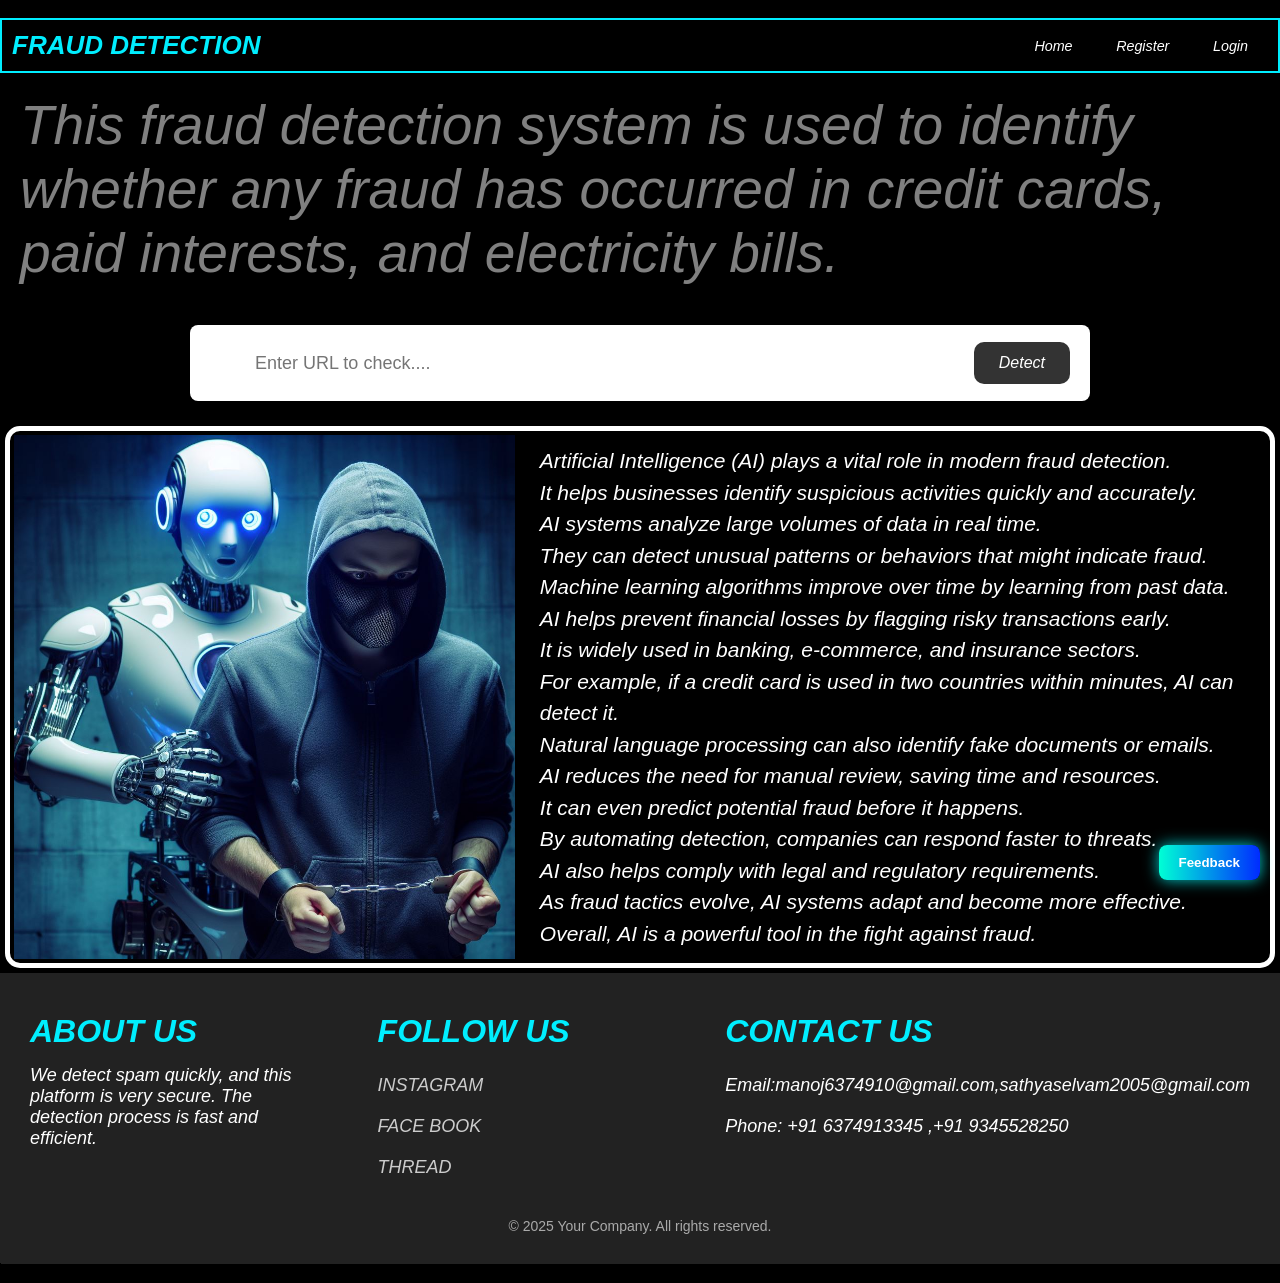
==== templates/index.html @ 7db29c96 "Add files via upload" ====
<html>
<script>
  let sessionExpired = false;

  window.addEventListener("load", () => {
  setTimeout(() => {
    sessionExpired = true;
    fetch("/check_session")
      .then(res => {
        if (res.status === 401) {
          window.location.replace("/login");
        }
      });
  }, 180000);
});

  // 🔙 Back arrow handle
  window.onpopstate = function () {
    if (sessionExpired) {
      window.location.replace("/login");
    }
  };
</script>





    <title>FRAUD DETECT</title>
    <link rel="icon" href="../static/Fraud logo.jpg">
    <link rel="stylesheet" href="../static/style.css">
    <link rel="stylesheet" href="../static/feedback.css">
 </head>
<body>
    <header>
        <h1>FRAUD DETECTION</h1>
        <nav>
            <a href="/home">Home<span></span></a>
            <a href="/register">Register<span></span></a>
            <a href="/login">Login<span></span></a>

        </nav>
    </header>
    <div class="mg">
    <p class="animated-text">This fraud detection system is used to identify whether any fraud has occurred in credit cards, paid interests, and electricity bills.</p>
    </div>
    <div class="Search">
    <link rel="stylesheet" href="../static/style.css">
    <link rel="stylesheet" href="https://unicons.iconscout.com/release/v4.0.0/css/line.css" />
   <form method="POST" action="/detect" class="input-box">
    <i class="uil uil-search"></i>
    <input type="text" name="url" placeholder="Enter URL to check...." required>
    <button type="submit" class="btn">Detect</button>
</form>


</div>







</body>




<link rel="stylesheet" href="../static/Wrap.css">
<div class="Wrap">
  <div class="container">
    <div class="image">
      <img src="../static/FRAUD vs AI.jpeg" alt="Fraud vs AI">
    </div>
    <div class="text">
      <p>
        Artificial Intelligence (AI) plays a vital role in modern fraud detection.<br>
        It helps businesses identify suspicious activities quickly and accurately.<br>
        AI systems analyze large volumes of data in real time.<br>
        They can detect unusual patterns or behaviors that might indicate fraud.<br>
        Machine learning algorithms improve over time by learning from past data.<br>
        AI helps prevent financial losses by flagging risky transactions early.<br>
        It is widely used in banking, e-commerce, and insurance sectors.<br>
        For example, if a credit card is used in two countries within minutes, AI can detect it.<br>
        Natural language processing can also identify fake documents or emails.<br>
        AI reduces the need for manual review, saving time and resources.<br>
        It can even predict potential fraud before it happens.<br>
        By automating detection, companies can respond faster to threats.<br>
        AI also helps comply with legal and regulatory requirements.<br>
        As fraud tactics evolve, AI systems adapt and become more effective.<br>
        Overall, AI is a powerful tool in the fight against fraud.
      </p>
    </div>
  </div>
</div>


 

  <!--Footer-->

  <footer>
    <div class="footer-container">
      <div class="footer-section">
        <h3>ABOUT US</h3>
        <div class="ma">
        <p>We detect spam quickly, and this platform is very secure. The detection process is fast and efficient.</p>
        </div>
      </div>

      <div class="footer-section">
        <h3>FOLLOW US</h3>
        <ul>
          <li><a href="https://www.instagram.com/mr_silent___killer__0/">INSTAGRAM</a></li>
          <li><a href="https://www.facebook.com/profile.php?id=100054181730447">FACE BOOK</a></li>
          <li><a href="https://www.threads.com/@sathya_indra_">THREAD</a></li>
        </ul>
      </div>

      <div class="footer-section">
        <h3>CONTACT US</h3>
        <ul>
          <li>Email:manoj6374910@gmail.com,sathyaselvam2005@gmail.com</li>
          <li>Phone: +91 6374913345 ,+91 9345528250</li>
        </ul>
      </div>
    </div>

  <div class="footer-bottom" style="display:flex; justify-content:center; align-items:center;">
  <span>&copy; 2025 Your Company. All rights reserved.</span>
<button onclick="openModal()" class="feedback-btn" style="outline:none; border:none;">Feedback</button>
</div>

  </footer>





<div id="feedbackModal" class="modal">
  <div class="modal-content">
    <span class="close-btn" onclick="closeModal()">&times;</span>

    <div class="modal-columns">
      <!-- LEFT: FORM -->
      <div class="modal-left">
        <h2>Feedback Form</h2>
        <form id="feedbackForm">
          <input type="text" id="name" placeholder="Enter Your Name" required>
          <input type="email" id="email" placeholder="Enter Your Email" required>
          <textarea id="message" rows="4" placeholder="Write your feedback..." required></textarea>
          <button type="submit">Submit Feedback</button>
        </form>
      </div>

      <!-- RIGHT: RECENT FEEDBACKS -->
      <div class="modal-right">
        <h2>Recent Feedbacks</h2>
        <div id="feedback-list"></div>
      </div>
    </div>
  </div>
</div>





<script>
  const params = new URLSearchParams(window.location.search);
  const popupMessage = params.get('msg');

  if (popupMessage) {
    const popup = document.createElement("div");
    popup.id = "popup";
    popup.textContent = `✅ ${popupMessage}`;
    document.body.appendChild(popup);

    setTimeout(() => popup.classList.remove('hide'), 50);
    setTimeout(() => popup.classList.add('hide'), 3000);

    popup.addEventListener('animationend', () => {
      if (popup.classList.contains('hide')) {
        popup.remove();
      }
    });

    history.replaceState(null, "", window.location.pathname);
  }
</script>

<style>
  #popup {
    position: fixed;
    top: 30px;
    left: 50%;
    transform: translateX(-50%) scale(0.95);
    padding: 15px 30px;
    background: #00ff99;
    color: #000;
    font-family: 'Segoe UI', Tahoma, Geneva, Verdana, sans-serif;
    font-size: 16px;
    border-radius: 10px;
    box-shadow: 0 0 10px #00ff99, 0 0 20px #00ff99, 0 0 30px #00ff99;
    opacity: 0;
    transition: opacity 0.5s ease, transform 0.5s ease;
    z-index: 9999;
    animation: glow-in 0.8s ease forwards;
  }

  @keyframes glow-in {
    0% {
      opacity: 0;
      transform: translateX(-50%) translateY(-20px) scale(0.9);
    }
    100% {
      opacity: 1;
      transform: translateX(-50%) translateY(0) scale(1);
    }
  }

  #popup.hide {
    animation: fade-out 0.5s ease forwards;
  }

  @keyframes fade-out {
    to {
      opacity: 0;
      transform: translateX(-50%) translateY(-20px) scale(0.9);
    }
  }
</style>





<script>

// Open Modal
function openModal() {

    document.getElementById("feedbackModal").style.display = "flex";

    loadFeedbacks();

}

// Close Modal
function closeModal() {

    document.getElementById("feedbackModal").style.display = "none";

}

// Close when clicking outside
window.addEventListener("click", function(e){

    const modal = document.getElementById("feedbackModal");

    if(e.target === modal){

        closeModal();

    }

});

// Form Submit
document.getElementById("feedbackForm").addEventListener("submit", function(e){

    e.preventDefault();

    const name = document.getElementById("name").value.trim();
    const email = document.getElementById("email").value.trim();
    const message = document.getElementById("message").value.trim();

    fetch("/submit_feedback",{

        method:"POST",

        headers:{
            "Content-Type":"application/json"
        },

        body:JSON.stringify({

            name:name,
            email:email,
            message:message

        })

    })

    .then(res=>res.json())

    .then(data=>{

        if(data.status==="success"){

            const p = document.createElement("div");
p.id = "feedbackPopup";
p.textContent = "✅ Feedback Submitted Successfully";
document.body.appendChild(p);
setTimeout(() => p.remove(), 2000);

            document.getElementById("feedbackForm").reset();

            loadFeedbacks();

        }else{

            alert(data.error);

        }

    })

    .catch(err=>{

        console.log(err);

        alert("Server Error");

    });

});

// Load Feedbacks
function loadFeedbacks(){

    fetch("/get_feedbacks")

    .then(res=>res.json())

    .then(data=>{

        const box=document.getElementById("feedback-list");

        box.innerHTML="";

        if(data.length===0){

            box.innerHTML="<p>No Feedback Available</p>";

            return;

        }

        data.forEach(item=>{

            box.innerHTML += `

                <div class="feedback-item">

                    <h3>${item.name}</h3>

                    <small>${item.email}</small>

                    <p>${item.message}</p>

                </div>

            `;

        });

    });

}

</script>

</body>





</html>
---- static/style.css ----
* {
    padding: 3px;
    box-sizing: border-box;
    font-family: 'Poppins', sans-serif;
}

body {
    padding: 1px;
    justify-content: center;
    align-items: center;
    min-height: 100vh;
    background: #000;
}

header {
    display: flex;
    justify-content: space-between;
    align-items: center;
    padding: 10px;
    font-size: small;
    color: #0ef;
    border: 2px solid#0ef;
    font-style: italic;
}

.mg{
  font-style: italic;
}

nav a {
    position: relative;
    font-size: 1.1em;
    color: #fff;
    text-decoration: none;
    padding: 6px 20px;
    transition: .5s;
}

nav a:hover {
    color: #0ef;
}

nav a span {
    position: absolute;
    top: 0;
    left: 0;
    width: 100%;
    height: 100%;
    z-index: -1;
    border-bottom: 2px solid #0ef;
    border-radius: 15px;
    transform: scale(0) translateY(50px);
    opacity: 0;
    transition: .5s;
}

nav a:hover span {
    transform: scale(1) translateY(0);
    opacity: 1;
}



/*POPUP*/
.modal {
  display: none;
  position: fixed;
  z-index: 999;
  left: 0; top: 0;
  width: 100%; height: 100%;
  background-color: rgba(0, 0, 0, 0.6);
  justify-content: center;
  align-items: center;
}

.modal-content {
  background-color: #222;
  padding: 30px;
  border-radius: 10px;
  text-align: center;
  color: #fff;
  box-shadow: 0 0 10px #0ef;
}

.modal-buttons button {
  margin: 10px;
  padding: 10px 20px;
  font-size: 16px;
  background-color: #0ef;
  border: none;
  color: #000;
  border-radius: 5px;
  cursor: pointer;
}

.modal-buttons button:hover {
  background-color: #0cc;
}



/*Logout_animation*/
.logout-btn {
  background-color: transparent;
  border: 2px solid #0ef;
  color: #0ef;
  padding: 10px 25px;
  font-size: 18px;
  border-radius: 5px;
  cursor: pointer;
  transition: 0.4s ease;
  position: relative;
  overflow: hidden;
}

.logout-btn::before {
  content: "";
  position: absolute;
  width: 120%;
  height: 0%;
  top: 50%;
  left: 50%;
  transform: translate(-50%, -50%) rotate(45deg);
  background: #0ef;
  transition: 0.6s ease;
  z-index: -1;
}

.logout-btn:hover::before {
  height: 500%;
}

.logout-btn:hover {
  color: #000;
  font-weight: bold;
  box-shadow: 0 0 20px #0ef;
}



.animated-text {
    color: gray;
    opacity: 0;
    transform: translateY(20px);
    animation: slideFade 5s ease-out forwards;
    margin: 20px;
    font-size: 55px;
}
@keyframes slideFade {
    to {
        opacity: 1;
        transform: translateY(0);
    }
}

input{
    width: 60%;
    padding: 15px;
    border: 5px solid gray;
}






/*Searchbar*/
*{
  margin: 0;
  padding: 0;
  box-sizing: border-box;
  font-family: "Poppins", sans-serif;
}
body {
  min-height: 100vh;
  display: inline;
  align-items: center;
  justify-content: center;

}

.Search {
    display: flex;
    justify-content: center;
    align-items: center;
    padding-top: 20px;
    margin-bottom: 20px;
}


.input-box {
  position: relative;
  height: 76px;
  max-width: 900px;
  width: 100%;
  background: #fff;
  margin: 0 20px;
  border-radius: 8px;
}

.input-box i {
  position: absolute;
  left: 20px;
  top: 50%;
  transform: translateY(-50%);
  font-size: 30px;
  color: #707070;
}

.input-box input {
  height: 100%;
  width: 100%;
  outline: none;
  font-size: 18px;
  font-weight: 400;
  border: none;
  padding: 0 160px 0 65px; /* right padding for button */
  background-color: transparent;
}

.input-box .btn {
  position: absolute;
  top: 50%;
  right: 20px;
  transform: translateY(-50%);
  padding: 12px 25px;
  font-size: 16px;
  font-weight: 400;
  color: #fff;
  border: none;
  border-radius: 10px;
  cursor: pointer;
  background-color: transparent;
  z-index: 0;
  font-style: italic;
}



/* glow styles */
.input-box .btn::after {
  content: "";
  z-index: -1;
  position: absolute;
  width: 100%;
  height: 100%;
  background-color: #333;
  left: 0;
  top: 0;
  border-radius: 10px;
}
.input-box .btn::before {
  content: "";
  background: linear-gradient(
    45deg,
    #FF0000, #FF7300, #FFFB00, #48FF00,
    #00FFD5, #002BFF, #FF00C8, #FF0000
  );
  position: absolute;
  top: -2px;
  left: -2px;
  background-size: 600%;
  z-index: -1;
  width: calc(100% + 4px);
  height:  calc(100% + 4px);
  filter: blur(8px);
  animation: glowing 20s linear infinite;
  transition: opacity .3s ease-in-out;
  border-radius: 10px;
  opacity: 0;
}
.input-box .btn:hover::before {
  opacity: 1;
}
.input-box .btn:active:after {
  background: transparent;
}
.input-box .btn:active {
  color: #000;
  font-weight: bold;
}

@keyframes glowing {
  0% {background-position: 0 0;}
  50% {background-position: 400% 0;}
  100% {background-position: 0 0;}
}


.btn:hover::before {
  opacity: 1;
}

.btn:active:after {
  background: transparent;
}

.btn:active {
  color: #000;
  font-weight: bold;
}







.wrap{
  padding: 5px;
}

.container {
  display: flex;
  border: 5px solid white;
  border-radius: 15px;
  padding: 4px;
  align-items:stretch;
  gap: 15px;
}


.image {
  flex: 1;
  max-width: 40%;
  height: auto;
}

.image img {
  width: 100%;
  height: 100%;
  object-fit: cover;
  display: block;
}

.text {
  flex: 1;
  font-size: 21px;
  line-height: 1.5;
  color: white;
  display: flex;
  align-items: center;
  padding: 10px;
  font-style: italic;
}






/*FOOTER*/
    * {
      box-sizing: border-box;
      margin: 0;
      padding: 0;
    }

    body {
      font-family: Arial, sans-serif;
    }

    footer {
      background-color: #222;
      color: white;
      padding: 30px 20px;
    }

    .footer-container {
      display: flex;
      flex-wrap: wrap;
      justify-content: space-between;
      margin: 0 auto;
      font-style: italic;
    }

    .footer-section {
      flex: 1 1 200px;
      margin: 10px;
    }

    .footer-section h3{
      margin-bottom: 15px;
      color: #0ef;
      font-size: xx-large;
    }

    .ma{
      font-size: large;
      padding-right: 50px;
    }

    .footer-section ul {
      list-style: none;
    }

    .footer-section ul li {
      margin-bottom: 10px;
      font-size: large;
      padding-top: 10px;
    }

    .footer-section ul li a {
      text-decoration: none;
      color: #ccc;
    }

    .footer-section ul li a:hover {
      color: white;
    }

    .footer-bottom {
      text-align: center;
      margin-top: 20px;
      font-size: 14px;
      color: #aaa;
    }

    @media (max-width: 768px) {
      .footer-container {
        flex-direction: column;
        align-items: center;
      }
    }

/*Feedback BTN*/
.feedback-btn {
  position: fixed;
  bottom: 20px;
  right: 20px;
  padding: 10px 20px;
  background: linear-gradient(90deg,#00FFD5, #002BFF, #FF00C8, #FF0000);
  background-size: 300% 300%;
  background-repeat: no-repeat;
  color: white;
  border-radius: 8px;
  text-decoration: none;
  font-weight: bold;
  transition: 0.4s ease;
  animation: feedbackGlow 5s ease-in-out infinite;
  box-shadow: 0 0 15px rgba(0,255,255,0.8);
  display: flex;
  align-items: center;
  justify-content: center;
  z-index: 9999;
}

.feedback-btn:hover {
  transform: scale(1.1);
  box-shadow: 0 0 25px rgba(255,0,255,0.9);
}

@keyframes feedbackGlow {
  0% { background-position: 0% 50%; }
  50% { background-position: 100% 50%; }
  100% { background-position: 0% 50%; }
}
---- static/feedback.css ----
*{
    margin:0;
    padding:0;
    box-sizing:border-box;
    font-family:Arial, Helvetica, sans-serif;
}

/* Modal overlay */
.modal{
    display:none;
    position:fixed;
    top:0; left:0;
    width:100%; height:100%;
    background:rgb(0, 0, 0);
    justify-content:center;
    align-items:center;
    z-index:9999;
}

/* Modal box - wider now for 2 columns */
.modal-content{
    background:#161b22;
    padding:30px;
    border-radius:15px;
    box-shadow:0 0 20px cyan;
    width:750px;
    max-width:92%;
    max-height:85vh;
    overflow-y:auto;
    position:relative;
    color:white;
}

.close-btn{
    position:absolute;
    top:10px; right:15px;
    font-size:24px;
    color:cyan;
    cursor:pointer;
}

/* Two-column layout */
.modal-columns{
    display:flex;
    gap:30px;
    margin-top:10px;
}

.modal-left{
    width:45%;
    border:2px solid cyan;
    border-radius:12px;
    padding:20px;
    box-shadow:0 0 12px cyan;
}

.modal-right{
    width:55%;
}

.modal-left h2,
.modal-right h2{
    color:cyan;
    margin-bottom:20px;
    text-align:center;
}

/* Inputs */
.modal-left input,
.modal-left textarea{
    width:100%;
    padding:12px;
    margin-bottom:15px;
    background:#fafbfc;
    border:1px solid cyan;
    color:rgb(17, 17, 17);
    border-radius:8px;
    outline:none;
    transition: all 0.3s ease;
}

.modal-left textarea{
    resize:none;
}

/* Hover effect on inputs */
.modal-left input:hover,
.modal-left textarea:hover{
    border-color:#ff00ff;
    box-shadow:0 0 8px #ff00ff;
}

/* Focus effect (when typing) */
.modal-left input:focus,
.modal-left textarea:focus{
    border-color:#00ffd5;
    box-shadow:0 0 10px #00ffd5;
}

/* Submit button */
.modal-left button[type="submit"]{
    width:100%;
    padding:12px;
    border:none;
    border-radius:8px;
    background:cyan;
    color:black;
    font-size:16px;
    font-weight:bold;
    cursor:pointer;
    transition:.3s;
}

.modal-left button[type="submit"]:hover{
    background:#ff00ff;
    color:white;
    transform:scale(1.03);
    box-shadow:0 0 12px #ff00ff;
}

/* Recent feedback list */
#feedback-list{
    max-height:400px;
    overflow-y:auto;
}

.feedback-item{
    border:1px solid cyan;
    border-radius:10px;
    padding:15px;
    margin-bottom:15px;
    background:#0d1117;
    transition: all 0.3s ease;
}

/* Hover effect on feedback cards */
.feedback-item:hover{
    border-color:#ff00ff;
    box-shadow:0 0 10px #ff00ff;
    transform:scale(1.02);
}

.feedback-item h3{
    color:cyan;
    margin-bottom:5px;
    text-align:center;
}

.feedback-item p{
    margin-top:10px;
    color:#ddd;
    line-height:1.5;
    text-align:center;
}

.feedback-item small{
    color:#aaa;
    display:block;
    text-align:center;
}

/* Mobile responsive - stack columns */
@media (max-width: 600px){
    .modal-columns{
        flex-direction:column;
    }
    .modal-left, .modal-right{
        width:100%;
    }
}









#feedbackPopup {
    position: fixed;
    top: 30px;
    left: 50%;
    transform: translateX(-50%);
    padding: 15px 30px;
    background: #00ff99;
    color: #000;
    font-weight: bold;
    border-radius: 10px;
    box-shadow: 0 0 15px #00ff99;
    z-index: 99999;
}
---- static/style.css ----
* {
    padding: 3px;
    box-sizing: border-box;
    font-family: 'Poppins', sans-serif;
}

body {
    padding: 1px;
    justify-content: center;
    align-items: center;
    min-height: 100vh;
    background: #000;
}

header {
    display: flex;
    justify-content: space-between;
    align-items: center;
    padding: 10px;
    font-size: small;
    color: #0ef;
    border: 2px solid#0ef;
    font-style: italic;
}

.mg{
  font-style: italic;
}

nav a {
    position: relative;
    font-size: 1.1em;
    color: #fff;
    text-decoration: none;
    padding: 6px 20px;
    transition: .5s;
}

nav a:hover {
    color: #0ef;
}

nav a span {
    position: absolute;
    top: 0;
    left: 0;
    width: 100%;
    height: 100%;
    z-index: -1;
    border-bottom: 2px solid #0ef;
    border-radius: 15px;
    transform: scale(0) translateY(50px);
    opacity: 0;
    transition: .5s;
}

nav a:hover span {
    transform: scale(1) translateY(0);
    opacity: 1;
}



/*POPUP*/
.modal {
  display: none;
  position: fixed;
  z-index: 999;
  left: 0; top: 0;
  width: 100%; height: 100%;
  background-color: rgba(0, 0, 0, 0.6);
  justify-content: center;
  align-items: center;
}

.modal-content {
  background-color: #222;
  padding: 30px;
  border-radius: 10px;
  text-align: center;
  color: #fff;
  box-shadow: 0 0 10px #0ef;
}

.modal-buttons button {
  margin: 10px;
  padding: 10px 20px;
  font-size: 16px;
  background-color: #0ef;
  border: none;
  color: #000;
  border-radius: 5px;
  cursor: pointer;
}

.modal-buttons button:hover {
  background-color: #0cc;
}



/*Logout_animation*/
.logout-btn {
  background-color: transparent;
  border: 2px solid #0ef;
  color: #0ef;
  padding: 10px 25px;
  font-size: 18px;
  border-radius: 5px;
  cursor: pointer;
  transition: 0.4s ease;
  position: relative;
  overflow: hidden;
}

.logout-btn::before {
  content: "";
  position: absolute;
  width: 120%;
  height: 0%;
  top: 50%;
  left: 50%;
  transform: translate(-50%, -50%) rotate(45deg);
  background: #0ef;
  transition: 0.6s ease;
  z-index: -1;
}

.logout-btn:hover::before {
  height: 500%;
}

.logout-btn:hover {
  color: #000;
  font-weight: bold;
  box-shadow: 0 0 20px #0ef;
}



.animated-text {
    color: gray;
    opacity: 0;
    transform: translateY(20px);
    animation: slideFade 5s ease-out forwards;
    margin: 20px;
    font-size: 55px;
}
@keyframes slideFade {
    to {
        opacity: 1;
        transform: translateY(0);
    }
}

input{
    width: 60%;
    padding: 15px;
    border: 5px solid gray;
}






/*Searchbar*/
*{
  margin: 0;
  padding: 0;
  box-sizing: border-box;
  font-family: "Poppins", sans-serif;
}
body {
  min-height: 100vh;
  display: inline;
  align-items: center;
  justify-content: center;

}

.Search {
    display: flex;
    justify-content: center;
    align-items: center;
    padding-top: 20px;
    margin-bottom: 20px;
}


.input-box {
  position: relative;
  height: 76px;
  max-width: 900px;
  width: 100%;
  background: #fff;
  margin: 0 20px;
  border-radius: 8px;
}

.input-box i {
  position: absolute;
  left: 20px;
  top: 50%;
  transform: translateY(-50%);
  font-size: 30px;
  color: #707070;
}

.input-box input {
  height: 100%;
  width: 100%;
  outline: none;
  font-size: 18px;
  font-weight: 400;
  border: none;
  padding: 0 160px 0 65px; /* right padding for button */
  background-color: transparent;
}

.input-box .btn {
  position: absolute;
  top: 50%;
  right: 20px;
  transform: translateY(-50%);
  padding: 12px 25px;
  font-size: 16px;
  font-weight: 400;
  color: #fff;
  border: none;
  border-radius: 10px;
  cursor: pointer;
  background-color: transparent;
  z-index: 0;
  font-style: italic;
}



/* glow styles */
.input-box .btn::after {
  content: "";
  z-index: -1;
  position: absolute;
  width: 100%;
  height: 100%;
  background-color: #333;
  left: 0;
  top: 0;
  border-radius: 10px;
}
.input-box .btn::before {
  content: "";
  background: linear-gradient(
    45deg,
    #FF0000, #FF7300, #FFFB00, #48FF00,
    #00FFD5, #002BFF, #FF00C8, #FF0000
  );
  position: absolute;
  top: -2px;
  left: -2px;
  background-size: 600%;
  z-index: -1;
  width: calc(100% + 4px);
  height:  calc(100% + 4px);
  filter: blur(8px);
  animation: glowing 20s linear infinite;
  transition: opacity .3s ease-in-out;
  border-radius: 10px;
  opacity: 0;
}
.input-box .btn:hover::before {
  opacity: 1;
}
.input-box .btn:active:after {
  background: transparent;
}
.input-box .btn:active {
  color: #000;
  font-weight: bold;
}

@keyframes glowing {
  0% {background-position: 0 0;}
  50% {background-position: 400% 0;}
  100% {background-position: 0 0;}
}


.btn:hover::before {
  opacity: 1;
}

.btn:active:after {
  background: transparent;
}

.btn:active {
  color: #000;
  font-weight: bold;
}







.wrap{
  padding: 5px;
}

.container {
  display: flex;
  border: 5px solid white;
  border-radius: 15px;
  padding: 4px;
  align-items:stretch;
  gap: 15px;
}


.image {
  flex: 1;
  max-width: 40%;
  height: auto;
}

.image img {
  width: 100%;
  height: 100%;
  object-fit: cover;
  display: block;
}

.text {
  flex: 1;
  font-size: 21px;
  line-height: 1.5;
  color: white;
  display: flex;
  align-items: center;
  padding: 10px;
  font-style: italic;
}






/*FOOTER*/
    * {
      box-sizing: border-box;
      margin: 0;
      padding: 0;
    }

    body {
      font-family: Arial, sans-serif;
    }

    footer {
      background-color: #222;
      color: white;
      padding: 30px 20px;
    }

    .footer-container {
      display: flex;
      flex-wrap: wrap;
      justify-content: space-between;
      margin: 0 auto;
      font-style: italic;
    }

    .footer-section {
      flex: 1 1 200px;
      margin: 10px;
    }

    .footer-section h3{
      margin-bottom: 15px;
      color: #0ef;
      font-size: xx-large;
    }

    .ma{
      font-size: large;
      padding-right: 50px;
    }

    .footer-section ul {
      list-style: none;
    }

    .footer-section ul li {
      margin-bottom: 10px;
      font-size: large;
      padding-top: 10px;
    }

    .footer-section ul li a {
      text-decoration: none;
      color: #ccc;
    }

    .footer-section ul li a:hover {
      color: white;
    }

    .footer-bottom {
      text-align: center;
      margin-top: 20px;
      font-size: 14px;
      color: #aaa;
    }

    @media (max-width: 768px) {
      .footer-container {
        flex-direction: column;
        align-items: center;
      }
    }

/*Feedback BTN*/
.feedback-btn {
  position: fixed;
  bottom: 20px;
  right: 20px;
  padding: 10px 20px;
  background: linear-gradient(90deg,#00FFD5, #002BFF, #FF00C8, #FF0000);
  background-size: 300% 300%;
  background-repeat: no-repeat;
  color: white;
  border-radius: 8px;
  text-decoration: none;
  font-weight: bold;
  transition: 0.4s ease;
  animation: feedbackGlow 5s ease-in-out infinite;
  box-shadow: 0 0 15px rgba(0,255,255,0.8);
  display: flex;
  align-items: center;
  justify-content: center;
  z-index: 9999;
}

.feedback-btn:hover {
  transform: scale(1.1);
  box-shadow: 0 0 25px rgba(255,0,255,0.9);
}

@keyframes feedbackGlow {
  0% { background-position: 0% 50%; }
  50% { background-position: 100% 50%; }
  100% { background-position: 0% 50%; }
}
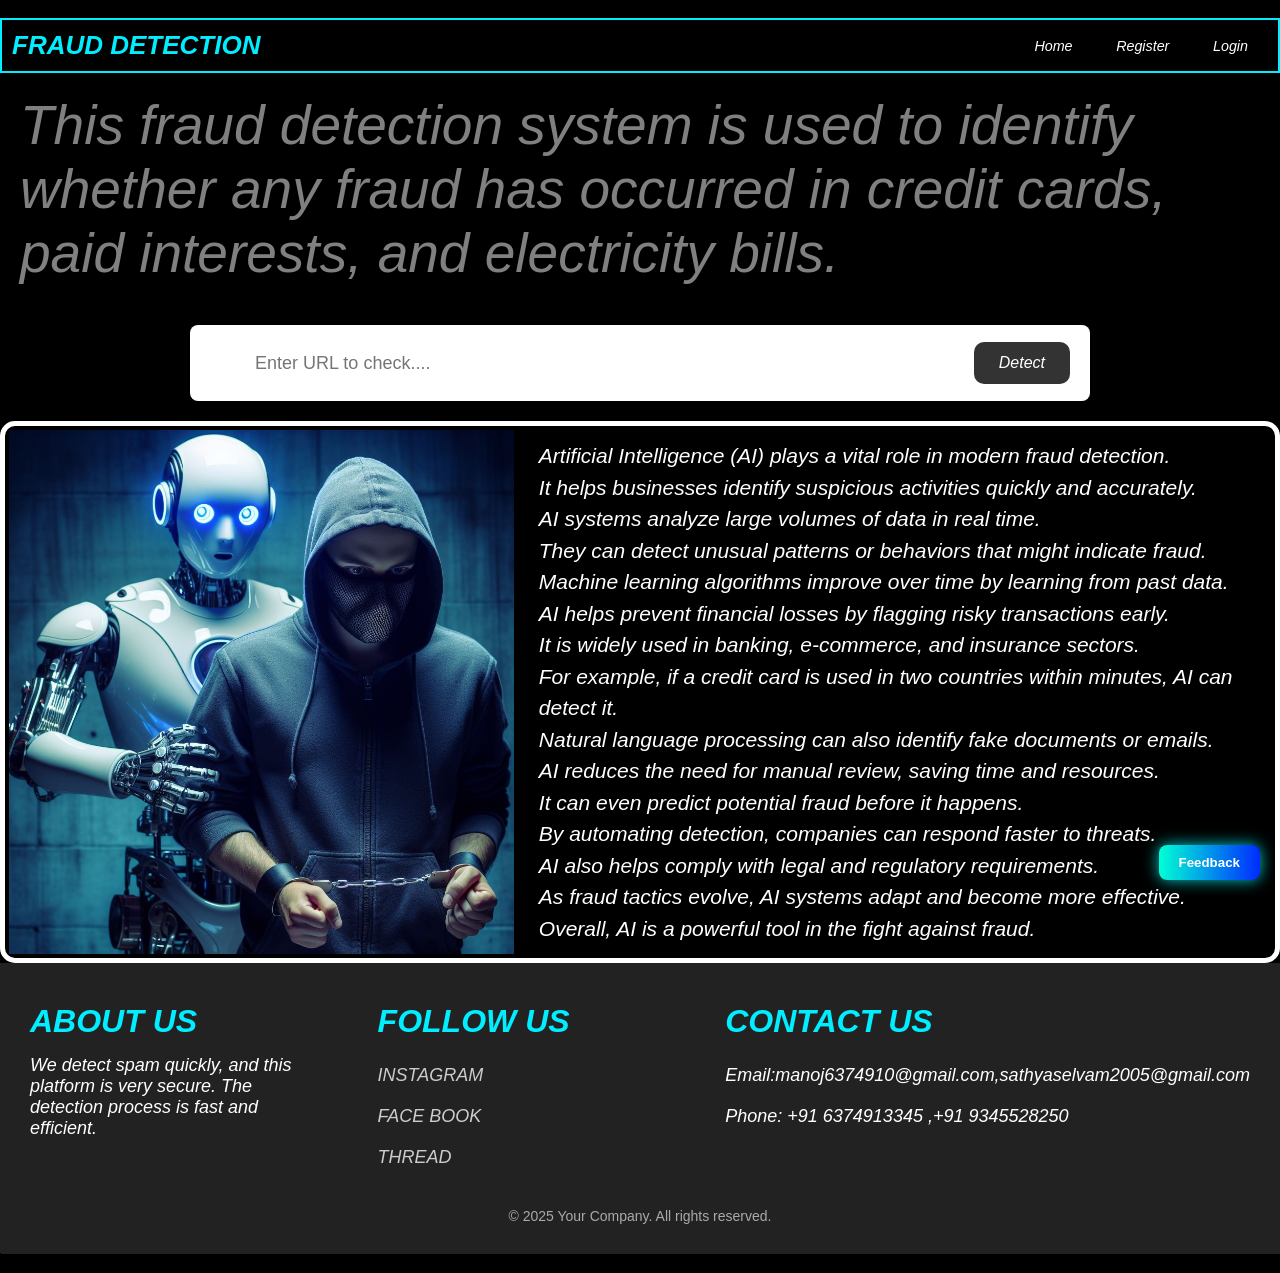
==== commit 93f6157d: "Update index.html" ====
--- a/templates/index.html
+++ b/templates/index.html
@@ -1,111 +1,131 @@
-<html>
-<script>
-  let sessionExpired = false;
-
-  window.addEventListener("load", () => {
-  setTimeout(() => {
-    sessionExpired = true;
-    fetch("/check_session")
-      .then(res => {
-        if (res.status === 401) {
-          window.location.replace("/login");
-        }
-      });
-  }, 180000);
-});
-
-  // 🔙 Back arrow handle
-  window.onpopstate = function () {
-    if (sessionExpired) {
-      window.location.replace("/login");
-    }
-  };
-</script>
-
-
-
-
-
-    <title>FRAUD DETECT</title>
-    <link rel="icon" href="../static/Fraud logo.jpg">
-    <link rel="stylesheet" href="../static/style.css">
-    <link rel="stylesheet" href="../static/feedback.css">
- </head>
+<!DOCTYPE html>
+<html lang="en">
+<head>
+  <meta charset="UTF-8">
+  <title>FRAUD DETECT</title>
+  <link rel="icon" href="../static/Fraud logo.jpg">
+  <link rel="stylesheet" href="../static/style.css">
+  <link rel="stylesheet" href="../static/feedback.css">
+  <link rel="stylesheet" href="../static/Wrap.css">
+  <link rel="stylesheet" href="https://unicons.iconscout.com/release/v4.0.0/css/line.css">
+  
+  <script>
+    setInterval(() => {
+      fetch("/check_session")
+        .then(res => {
+          if (res.status === 401) {
+            window.location.replace("/login");
+          }
+        });
+    }, 5000);
+
+    // 🔙 Back arrow handle
+    window.onpopstate = function () {
+      if (sessionExpired) {
+        window.location.replace("/login");
+      }
+    };
+  </script>
+
+  <style>
+    #popup {
+      position: fixed;
+      top: 30px;
+      left: 50%;
+      transform: translateX(-50%) scale(0.95);
+      padding: 15px 30px;
+      background: #00ff99;
+      color: #000;
+      font-family: 'Segoe UI', Tahoma, Geneva, Verdana, sans-serif;
+      font-size: 16px;
+      border-radius: 10px;
+      box-shadow: 0 0 10px #00ff99, 0 0 20px #00ff99, 0 0 30px #00ff99;
+      opacity: 0;
+      transition: opacity 0.5s ease, transform 0.5s ease;
+      z-index: 9999;
+      animation: glow-in 0.8s ease forwards;
+    }
+
+    @keyframes glow-in {
+      0% {
+        opacity: 0;
+        transform: translateX(-50%) translateY(-20px) scale(0.9);
+      }
+      100% {
+        opacity: 1;
+        transform: translateX(-50%) translateY(0) scale(1);
+      }
+    }
+
+    #popup.hide {
+      animation: fade-out 0.5s ease forwards;
+    }
+
+    @keyframes fade-out {
+      to {
+        opacity: 0;
+        transform: translateX(-50%) translateY(-20px) scale(0.9);
+      }
+    }
+  </style>
+</head>
 <body>
-    <header>
-        <h1>FRAUD DETECTION</h1>
-        <nav>
-            <a href="/home">Home<span></span></a>
-            <a href="/register">Register<span></span></a>
-            <a href="/login">Login<span></span></a>
-
-        </nav>
-    </header>
-    <div class="mg">
+
+  <header>
+    <h1>FRAUD DETECTION</h1>
+    <nav>
+      <a href="/home">Home<span></span></a>
+      <a href="/register">Register<span></span></a>
+      <a href="/login">Login<span></span></a>
+    </nav>
+  </header>
+
+  <div class="mg">
     <p class="animated-text">This fraud detection system is used to identify whether any fraud has occurred in credit cards, paid interests, and electricity bills.</p>
-    </div>
-    <div class="Search">
-    <link rel="stylesheet" href="../static/style.css">
-    <link rel="stylesheet" href="https://unicons.iconscout.com/release/v4.0.0/css/line.css" />
-   <form method="POST" action="/detect" class="input-box">
-    <i class="uil uil-search"></i>
-    <input type="text" name="url" placeholder="Enter URL to check...." required>
-    <button type="submit" class="btn">Detect</button>
-</form>
-
-
-</div>
-
-
-
-
-
-
-
-</body>
-
-
-
-
-<link rel="stylesheet" href="../static/Wrap.css">
-<div class="Wrap">
-  <div class="container">
-    <div class="image">
-      <img src="../static/FRAUD vs AI.jpeg" alt="Fraud vs AI">
-    </div>
-    <div class="text">
-      <p>
-        Artificial Intelligence (AI) plays a vital role in modern fraud detection.<br>
-        It helps businesses identify suspicious activities quickly and accurately.<br>
-        AI systems analyze large volumes of data in real time.<br>
-        They can detect unusual patterns or behaviors that might indicate fraud.<br>
-        Machine learning algorithms improve over time by learning from past data.<br>
-        AI helps prevent financial losses by flagging risky transactions early.<br>
-        It is widely used in banking, e-commerce, and insurance sectors.<br>
-        For example, if a credit card is used in two countries within minutes, AI can detect it.<br>
-        Natural language processing can also identify fake documents or emails.<br>
-        AI reduces the need for manual review, saving time and resources.<br>
-        It can even predict potential fraud before it happens.<br>
-        By automating detection, companies can respond faster to threats.<br>
-        AI also helps comply with legal and regulatory requirements.<br>
-        As fraud tactics evolve, AI systems adapt and become more effective.<br>
-        Overall, AI is a powerful tool in the fight against fraud.
-      </p>
-    </div>
-  </div>
-</div>
-
-
- 
+  </div>
+
+  <div class="Search">
+    <form method="POST" action="/detect" class="input-box">
+      <i class="uil uil-search"></i>
+      <input type="text" name="url" placeholder="Enter URL to check...." required>
+      <button type="submit" class="btn">Detect</button>
+    </form>
+  </div>
+
+  <div class="Wrap">
+    <div class="container">
+      <div class="image">
+        <img src="../static/FRAUD vs AI.jpeg" alt="Fraud vs AI">
+      </div>
+      <div class="text">
+        <p>
+          Artificial Intelligence (AI) plays a vital role in modern fraud detection.<br>
+          It helps businesses identify suspicious activities quickly and accurately.<br>
+          AI systems analyze large volumes of data in real time.<br>
+          They can detect unusual patterns or behaviors that might indicate fraud.<br>
+          Machine learning algorithms improve over time by learning from past data.<br>
+          AI helps prevent financial losses by flagging risky transactions early.<br>
+          It is widely used in banking, e-commerce, and insurance sectors.<br>
+          For example, if a credit card is used in two countries within minutes, AI can detect it.<br>
+          Natural language processing can also identify fake documents or emails.<br>
+          AI reduces the need for manual review, saving time and resources.<br>
+          It can even predict potential fraud before it happens.<br>
+          By automating detection, companies can respond faster to threats.<br>
+          AI also helps comply with legal and regulatory requirements.<br>
+          As fraud tactics evolve, AI systems adapt and become more effective.<br>
+          Overall, AI is a powerful tool in the fight against fraud.
+        </p>
+      </div>
+    </div>
+  </div>
 
   <!--Footer-->
-
   <footer>
     <div class="footer-container">
       <div class="footer-section">
         <h3>ABOUT US</h3>
         <div class="ma">
-        <p>We detect spam quickly, and this platform is very secure. The detection process is fast and efficient.</p>
+          <p>We detect spam quickly, and this platform is very secure. The detection process is fast and efficient.</p>
         </div>
       </div>
 
@@ -127,256 +147,144 @@
       </div>
     </div>
 
-  <div class="footer-bottom" style="display:flex; justify-content:center; align-items:center;">
-  <span>&copy; 2025 Your Company. All rights reserved.</span>
-<button onclick="openModal()" class="feedback-btn" style="outline:none; border:none;">Feedback</button>
-</div>
-
+    <div class="footer-bottom" style="display:flex; justify-content:center; align-items:center;">
+      <span>&copy; 2025 Your Company. All rights reserved.</span>
+      <button onclick="openModal()" class="feedback-btn" style="outline:none; border:none;">Feedback</button>
+    </div>
   </footer>
 
-
-
-
-
-<div id="feedbackModal" class="modal">
-  <div class="modal-content">
-    <span class="close-btn" onclick="closeModal()">&times;</span>
-
-    <div class="modal-columns">
-      <!-- LEFT: FORM -->
-      <div class="modal-left">
-        <h2>Feedback Form</h2>
-        <form id="feedbackForm">
-          <input type="text" id="name" placeholder="Enter Your Name" required>
-          <input type="email" id="email" placeholder="Enter Your Email" required>
-          <textarea id="message" rows="4" placeholder="Write your feedback..." required></textarea>
-          <button type="submit">Submit Feedback</button>
-        </form>
-      </div>
-
-      <!-- RIGHT: RECENT FEEDBACKS -->
-      <div class="modal-right">
-        <h2>Recent Feedbacks</h2>
-        <div id="feedback-list"></div>
-      </div>
-    </div>
-  </div>
-</div>
-
-
-
-
-
-<script>
-  const params = new URLSearchParams(window.location.search);
-  const popupMessage = params.get('msg');
-
-  if (popupMessage) {
-    const popup = document.createElement("div");
-    popup.id = "popup";
-    popup.textContent = `✅ ${popupMessage}`;
-    document.body.appendChild(popup);
-
-    setTimeout(() => popup.classList.remove('hide'), 50);
-    setTimeout(() => popup.classList.add('hide'), 3000);
-
-    popup.addEventListener('animationend', () => {
-      if (popup.classList.contains('hide')) {
-        popup.remove();
+  <!-- Feedback Modal -->
+  <div id="feedbackModal" class="modal">
+    <div class="modal-content">
+      <span class="close-btn" onclick="closeModal()">&times;</span>
+      <div class="modal-columns">
+        <!-- LEFT: FORM -->
+        <div class="modal-left">
+          <h2>Feedback Form</h2>
+          <form id="feedbackForm">
+            <input type="text" id="name" placeholder="Enter Your Name" required>
+            <input type="email" id="email" placeholder="Enter Your Email" required>
+            <textarea id="message" rows="4" placeholder="Write your feedback..." required></textarea>
+            <button type="submit">Submit Feedback</button>
+          </form>
+        </div>
+
+        <!-- RIGHT: RECENT FEEDBACKS -->
+        <div class="modal-right">
+          <h2>Recent Feedbacks</h2>
+          <div id="feedback-list"></div>
+        </div>
+      </div>
+    </div>
+  </div>
+
+  <script>
+    const params = new URLSearchParams(window.location.search);
+    const popupMessage = params.get('msg');
+
+    if (popupMessage) {
+      const popup = document.createElement("div");
+      popup.id = "popup";
+      popup.textContent = `✅ ${popupMessage}`;
+      document.body.appendChild(popup);
+
+      setTimeout(() => popup.classList.remove('hide'), 50);
+      setTimeout(() => popup.classList.add('hide'), 3000);
+
+      popup.addEventListener('animationend', () => {
+        if (popup.classList.contains('hide')) {
+          popup.remove();
+        }
+      });
+
+      history.replaceState(null, "", window.location.pathname);
+    }
+  </script>
+
+  <script>
+    // Open Modal
+    function openModal() {
+      document.getElementById("feedbackModal").style.display = "flex";
+      loadFeedbacks();
+    }
+
+    // Close Modal
+    function closeModal() {
+      document.getElementById("feedbackModal").style.display = "none";
+    }
+
+    // Close when clicking outside
+    window.addEventListener("click", function(e){
+      const modal = document.getElementById("feedbackModal");
+      if(e.target === modal){
+        closeModal();
       }
     });
 
-    history.replaceState(null, "", window.location.pathname);
-  }
-</script>
-
-<style>
-  #popup {
-    position: fixed;
-    top: 30px;
-    left: 50%;
-    transform: translateX(-50%) scale(0.95);
-    padding: 15px 30px;
-    background: #00ff99;
-    color: #000;
-    font-family: 'Segoe UI', Tahoma, Geneva, Verdana, sans-serif;
-    font-size: 16px;
-    border-radius: 10px;
-    box-shadow: 0 0 10px #00ff99, 0 0 20px #00ff99, 0 0 30px #00ff99;
-    opacity: 0;
-    transition: opacity 0.5s ease, transform 0.5s ease;
-    z-index: 9999;
-    animation: glow-in 0.8s ease forwards;
-  }
-
-  @keyframes glow-in {
-    0% {
-      opacity: 0;
-      transform: translateX(-50%) translateY(-20px) scale(0.9);
-    }
-    100% {
-      opacity: 1;
-      transform: translateX(-50%) translateY(0) scale(1);
-    }
-  }
-
-  #popup.hide {
-    animation: fade-out 0.5s ease forwards;
-  }
-
-  @keyframes fade-out {
-    to {
-      opacity: 0;
-      transform: translateX(-50%) translateY(-20px) scale(0.9);
-    }
-  }
-</style>
-
-
-
-
-
-<script>
-
-// Open Modal
-function openModal() {
-
-    document.getElementById("feedbackModal").style.display = "flex";
-
-    loadFeedbacks();
-
-}
-
-// Close Modal
-function closeModal() {
-
-    document.getElementById("feedbackModal").style.display = "none";
-
-}
-
-// Close when clicking outside
-window.addEventListener("click", function(e){
-
-    const modal = document.getElementById("feedbackModal");
-
-    if(e.target === modal){
-
-        closeModal();
-
-    }
-
-});
-
-// Form Submit
-document.getElementById("feedbackForm").addEventListener("submit", function(e){
-
-    e.preventDefault();
-
-    const name = document.getElementById("name").value.trim();
-    const email = document.getElementById("email").value.trim();
-    const message = document.getElementById("message").value.trim();
-
-    fetch("/submit_feedback",{
-
+    // Form Submit
+    document.getElementById("feedbackForm").addEventListener("submit", function(e){
+      e.preventDefault();
+
+      const name = document.getElementById("name").value.trim();
+      const email = document.getElementById("email").value.trim();
+      const message = document.getElementById("message").value.trim();
+
+      fetch("/submit_feedback",{
         method:"POST",
-
         headers:{
-            "Content-Type":"application/json"
+          "Content-Type":"application/json"
         },
-
         body:JSON.stringify({
-
-            name:name,
-            email:email,
-            message:message
-
+          name:name,
+          email:email,
+          message:message
         })
-
-    })
-
-    .then(res=>res.json())
-
-    .then(data=>{
-
+      })
+      .then(res=>res.json())
+      .then(data=>{
         if(data.status==="success"){
-
-            const p = document.createElement("div");
-p.id = "feedbackPopup";
-p.textContent = "✅ Feedback Submitted Successfully";
-document.body.appendChild(p);
-setTimeout(() => p.remove(), 2000);
-
-            document.getElementById("feedbackForm").reset();
-
-            loadFeedbacks();
-
+          const p = document.createElement("div");
+          p.id = "feedbackPopup";
+          p.textContent = "✅ Feedback Submitted Successfully";
+          document.body.appendChild(p);
+          setTimeout(() => p.remove(), 2000);
+
+          document.getElementById("feedbackForm").reset();
+          loadFeedbacks();
         }else{
-
-            alert(data.error);
-
+          alert(data.error);
         }
-
-    })
-
-    .catch(err=>{
-
+      })
+      .catch(err=>{
         console.log(err);
-
         alert("Server Error");
-
+      });
     });
 
-});
-
-// Load Feedbacks
-function loadFeedbacks(){
-
-    fetch("/get_feedbacks")
-
-    .then(res=>res.json())
-
-    .then(data=>{
-
+    // Load Feedbacks
+    function loadFeedbacks(){
+      fetch("/get_feedbacks")
+      .then(res=>res.json())
+      .then(data=>{
         const box=document.getElementById("feedback-list");
-
         box.innerHTML="";
 
         if(data.length===0){
-
-            box.innerHTML="<p>No Feedback Available</p>";
-
-            return;
-
+          box.innerHTML="<p>No Feedback Available</p>";
+          return;
         }
 
         data.forEach(item=>{
-
-            box.innerHTML += `
-
-                <div class="feedback-item">
-
-                    <h3>${item.name}</h3>
-
-                    <small>${item.email}</small>
-
-                    <p>${item.message}</p>
-
-                </div>
-
-            `;
-
+          box.innerHTML += `
+            <div class="feedback-item">
+              <h3>${item.name}</h3>
+              <small>${item.email}</small>
+              <p>${item.message}</p>
+            </div>
+          `;
         });
-
-    });
-
-}
-
-</script>
-
+      });
+    }
+  </script>
 </body>
-
-
-
-
-
-</html>+</html>
